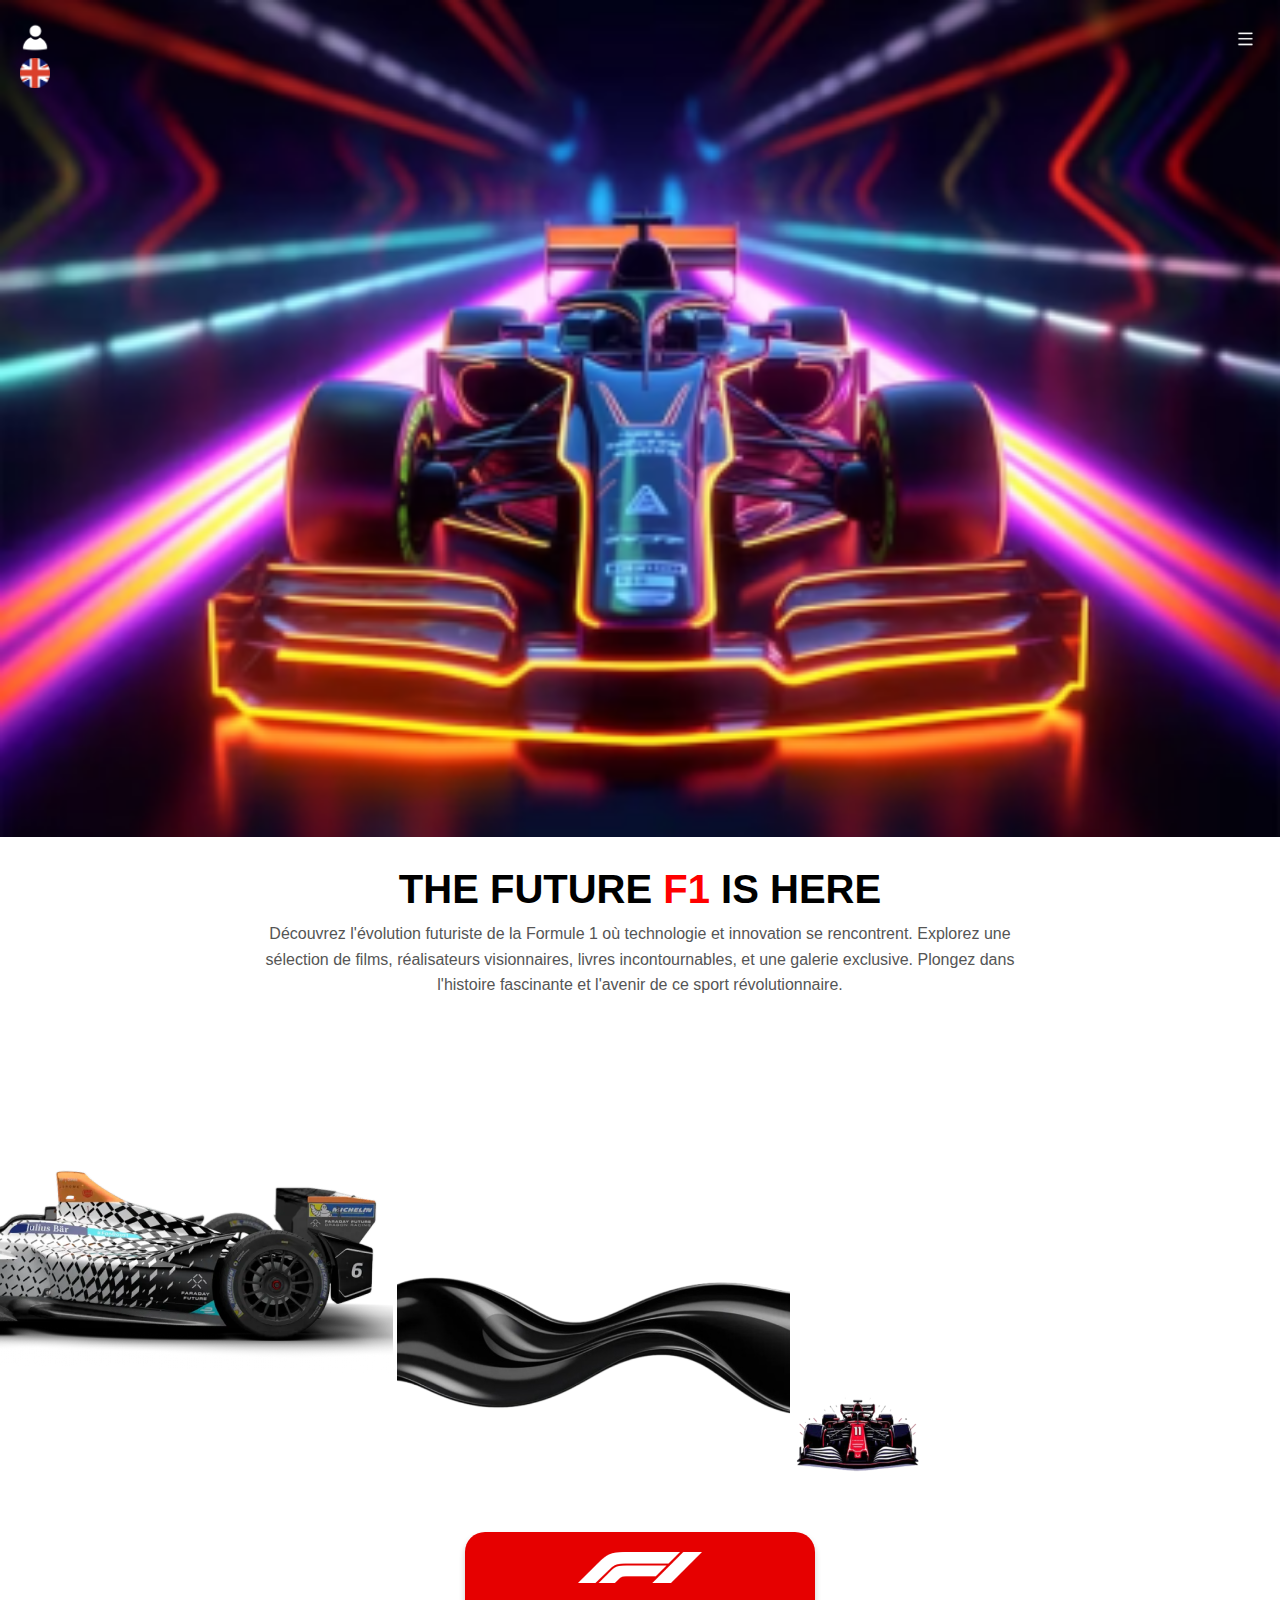
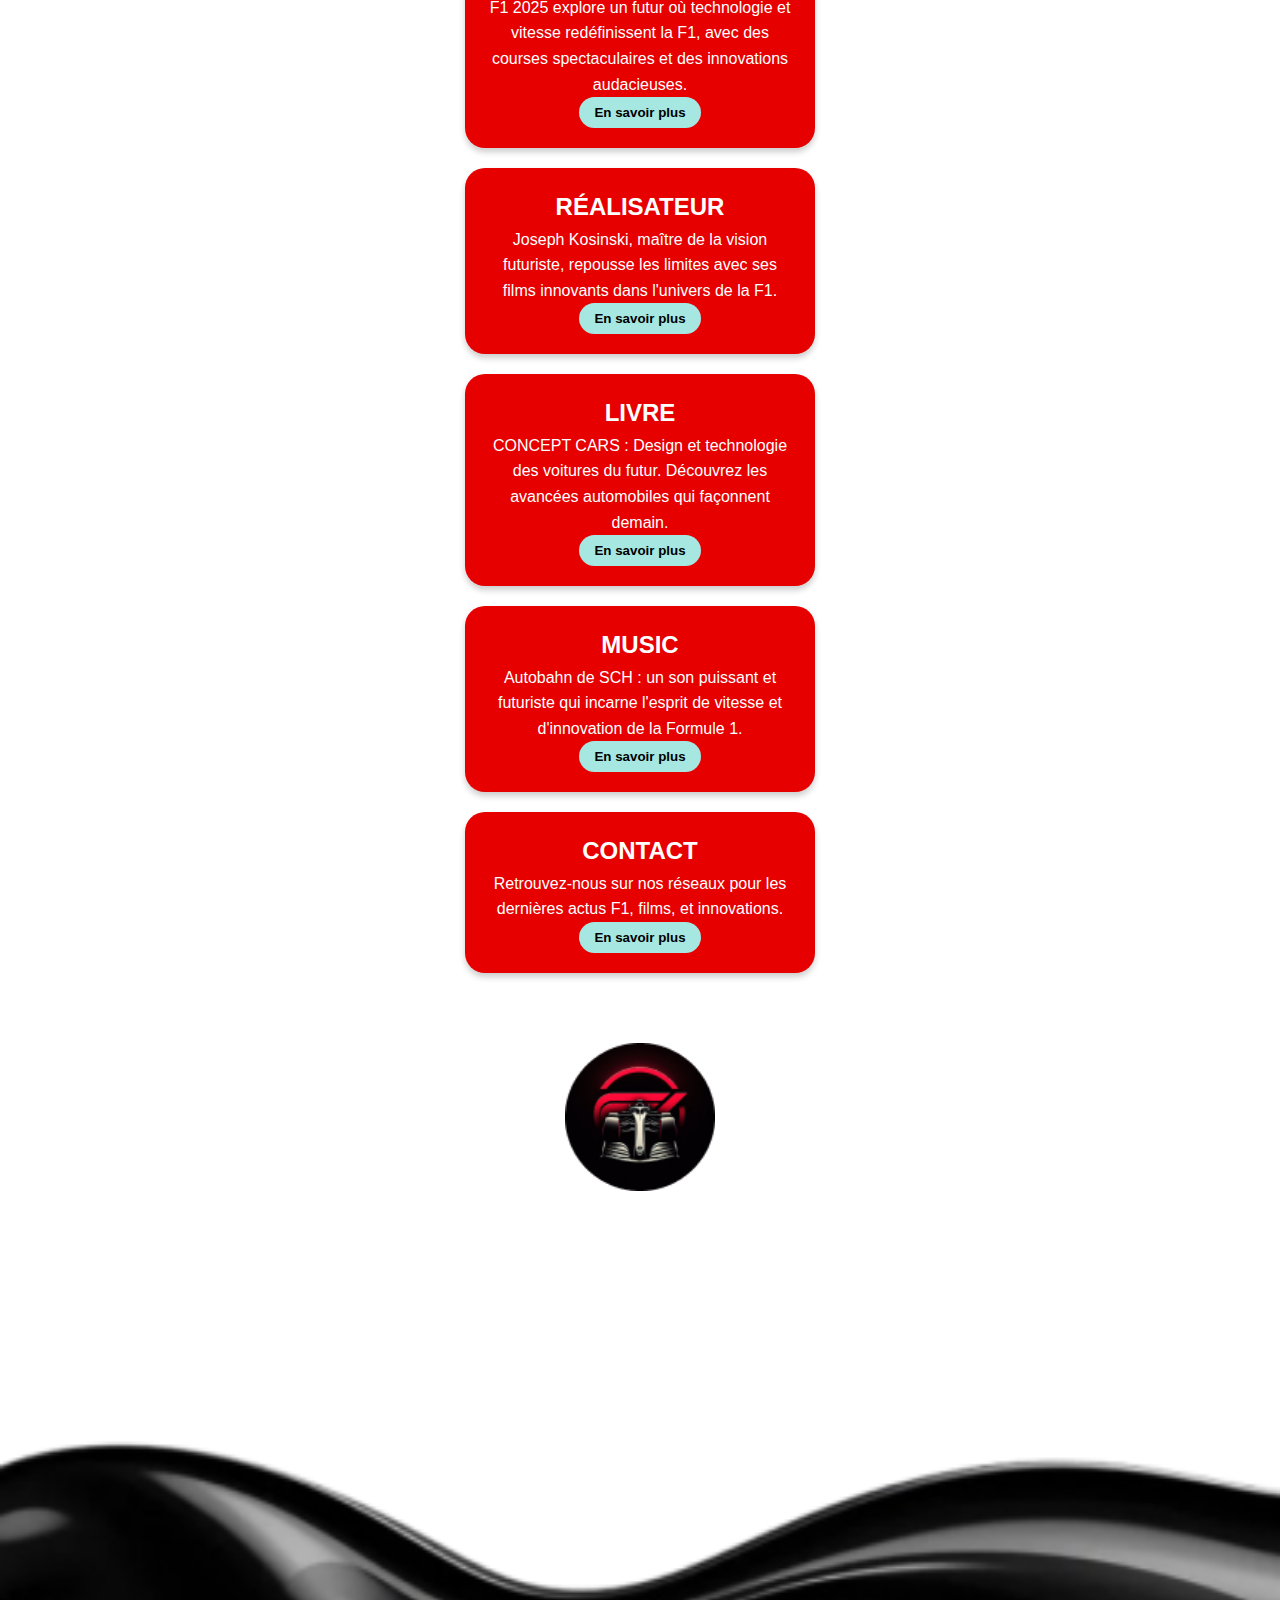
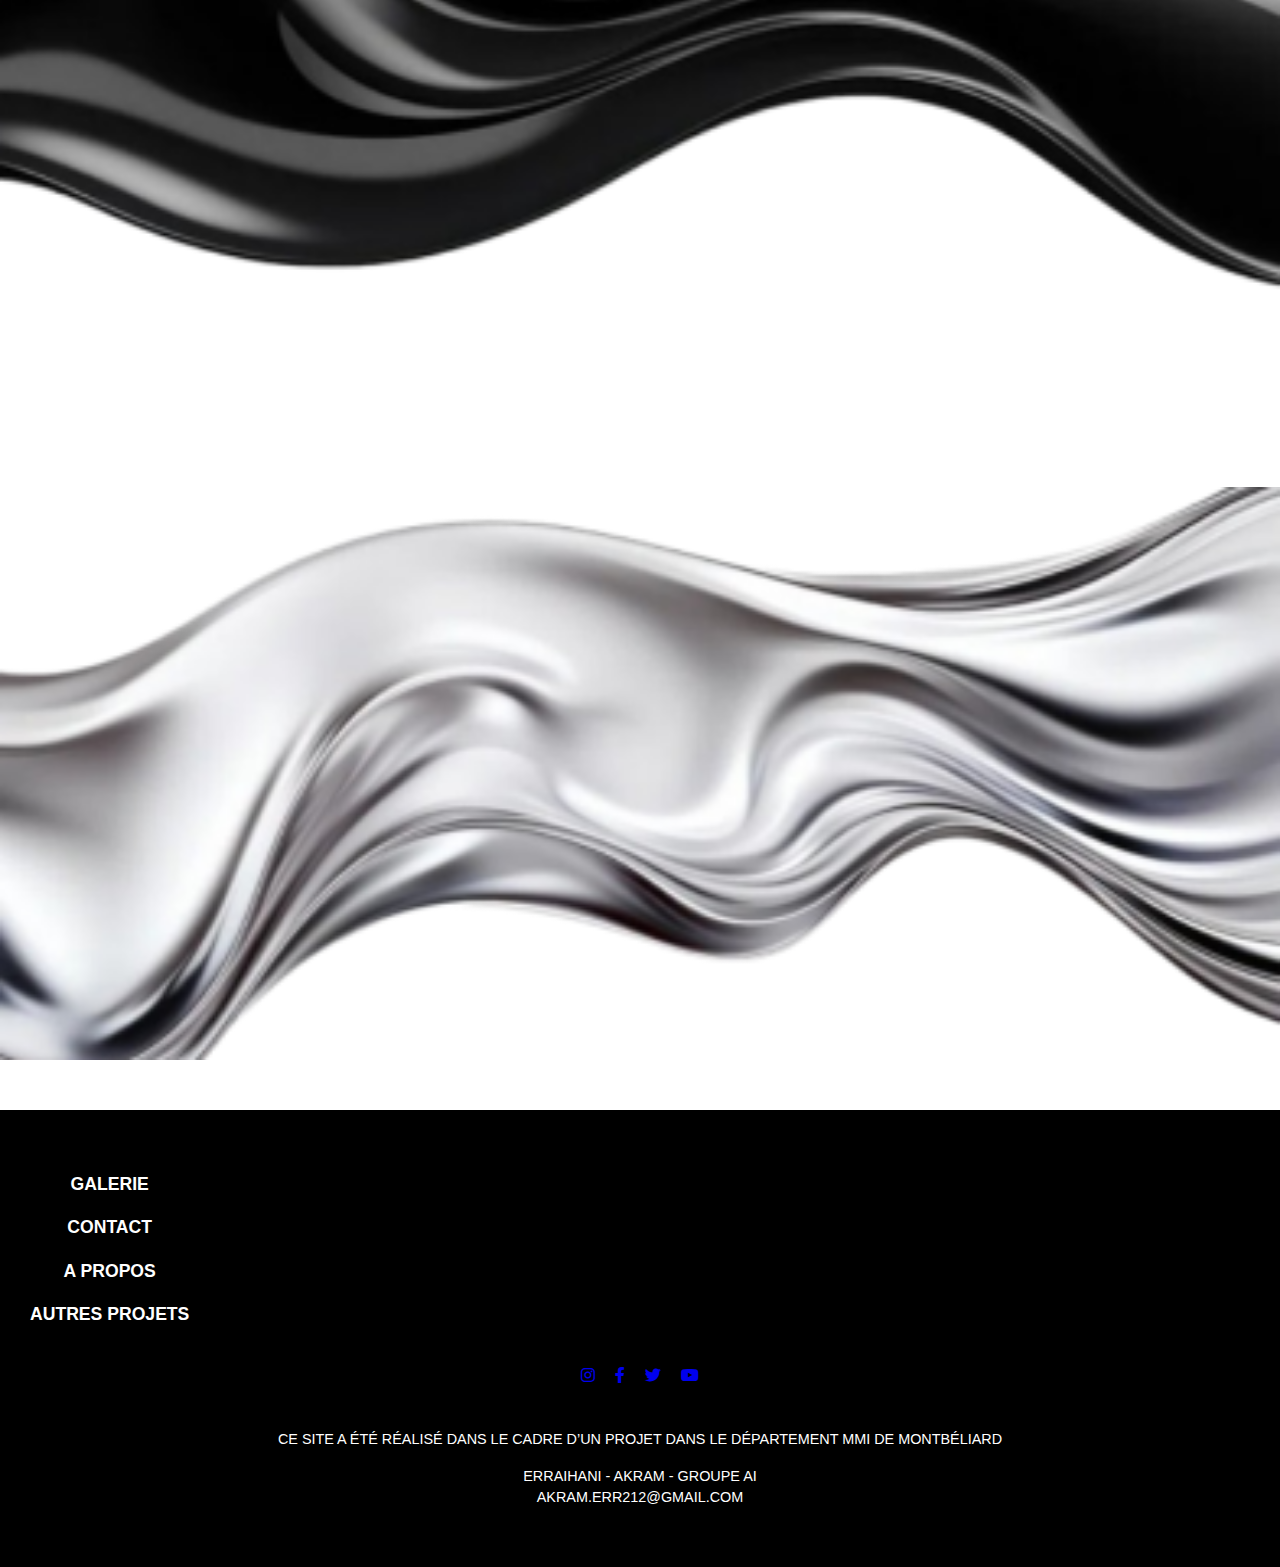
==== index.html @ 795fef28 "page 1" ====
<!DOCTYPE html>
<html lang="fr">
<head>
    <meta charset="UTF-8">
    <meta name="viewport" content="width=device-width, initial-scale=1.0">
    <title>The Future F1</title>
    <!-- Lien vers le CSS -->
    <link rel="stylesheet" href="src/css/style.css">
    <!-- Icônes FontAwesome -->
    <link rel="stylesheet" href="https://cdnjs.cloudflare.com/ajax/libs/font-awesome/6.0.0-beta3/css/all.min.css">
</head>
<body>
    <!-- Header -->
    <header>
        <div class="nav-left">
            <a href="#"><img src="assets/img/user-icon.png" alt="User" class="icon"></a>
            <a href="#"><img src="assets/img/flag.png" alt="Langue" class="icon"></a>
        </div>
        <div class="nav-right">
            <a href="#"><img src="assets/img/menu-icon.png" alt="Menu" class="icon"></a>
        </div>
    </header>

    <!-- Section Hero -->
    <section class="hero">
        <img src="assets/img/f1-car.png" alt="F1 Car" class="hero-image">
    </section>

    <!-- Texte Principal -->
    <section class="content">
        <h1>THE FUTURE <span class="highlight">F1</span> IS HERE</h1>
        <p>
            Découvrez l'évolution futuriste de la Formule 1 où technologie et innovation se rencontrent. 
            Explorez une sélection de films, réalisateurs visionnaires, livres incontournables, 
            et une galerie exclusive. Plongez dans l'histoire fascinante et l'avenir de ce sport révolutionnaire.
        </p>
    </section>

    <!-- Section Images Additionnelles -->
    <section class="additional-images">
        <img src="assets/img/car-side.png" alt="Voiture de côté" class="additional-image car-side">
        <img src="assets/img/black-wave.png" alt="Forme noire" class="additional-image wave">
        <img src="assets/img/f1-red-car.png" alt="Petite voiture F1 rouge" class="additional-image red-car">
    </section>

    <!-- Section Contenu Additionnel -->
    <section class="info-section">
        <div class="info-box">
            <h2><img src="assets/img/f1-logo.png" alt="F1 Logo"></h2>
            <p>
                F1 2025 explore un futur où technologie et vitesse redéfinissent la F1, 
                avec des courses spectaculaires et des innovations audacieuses.
            </p>
            <button class="info-button">En savoir plus</button>
        </div>

        <div class="info-box">
            <h2>RÉALISATEUR</h2>
            <p>
                Joseph Kosinski, maître de la vision futuriste, repousse les limites avec ses films 
                innovants dans l'univers de la F1.
            </p>
            <button class="info-button">En savoir plus</button>
        </div>

        <div class="info-box">
            <h2>LIVRE</h2>
            <p>
                CONCEPT CARS : Design et technologie des voitures du futur. Découvrez les avancées 
                automobiles qui façonnent demain.
            </p>
            <button class="info-button">En savoir plus</button>
        </div>

        <div class="info-box">
            <h2>MUSIC</h2>
            <p>
                Autobahn de SCH : un son puissant et futuriste qui incarne l'esprit de vitesse 
                et d'innovation de la Formule 1.
            </p>
            <button class="info-button">En savoir plus</button>
        </div>

        <div class="info-box">
            <h2>CONTACT</h2>
            <p>
                Retrouvez-nous sur nos réseaux pour les dernières actus F1, films, et innovations.
            </p>
            <button class="info-button">En savoir plus</button>
        </div>
    </section>

    <!-- Section Shapes et Logo -->
    <section class="shapes-logo">
        <img src="assets/img/site-logo.png" alt="Logo du site" class="site-logo">
        <img src="assets/img/black-wave.png" alt="Forme noire" class="shape wave-black">
        <img src="assets/img/gray-wave.png" alt="Forme grise" class="shape wave-gray">
    </section>

    <!-- Footer -->
    <footer>
        <nav class="footer-nav">
            <ul>
                <li>GALERIE</li>
                <li>CONTACT</li>
                <li>A PROPOS</li>
                <li>AUTRES PROJETS</li>
            </ul>
        </nav>
        <div class="footer-icons">
            <a href="#"><i class="fab fa-instagram"></i></a>
            <a href="#"><i class="fab fa-facebook-f"></i></a>
            <a href="#"><i class="fab fa-twitter"></i></a>
            <a href="#"><i class="fab fa-youtube"></i></a>
        </div>
        <p class="footer-text">
            CE SITE A ÉTÉ RÉALISÉ DANS LE CADRE D’UN PROJET DANS LE DÉPARTEMENT MMI DE MONTBÉLIARD
        </p>
        <p class="footer-credits">
            ERRAIHANI - AKRAM - GROUPE AI<br>
            AKRAM.ERR212@GMAIL.COM
        </p>
    </footer>
</body>
</html>
---- src/css/style.css ----
/* Réinitialisation des styles */
* {
    margin: 0;
    padding: 0;
    box-sizing: border-box;
    font-family: Arial, sans-serif;
}

body {
    background-color: #fff;
    color: #000;
    line-height: 1.6;
}

/* HEADER */
header {
    position: absolute;
    top: 0;
    left: 0;
    width: 100%;
    display: flex;
    justify-content: space-between;
    padding: 20px;
    z-index: 10;
}

.icon {
    cursor: pointer;
    display: block;
    width: 30px;
    height: auto;
}

/* SECTION HERO */
.hero-image {
    width: 100%;
    height: auto;
    display: block;
}

.content {
    text-align: center;
    padding: 20px;
}

.content h1 {
    font-size: 2.5rem;
    font-weight: bold;
}

.highlight {
    color: red;
}

.content p {
    font-size: 1rem;
    color: #555;
    max-width: 800px;
    margin: 0 auto;
}

/* SECTION WAVE ET LOGO */
.shapes-logo {
    display: flex;
    flex-direction: column;
    align-items: center;
    margin: 50px 0;
}

.shape {
    width: 100%;
    display: block;
}

.black-shape {
    margin-bottom: -50px; /* Ajustement de l'espacement */
}

.gray-shape {
    margin-top: -20px;
}

.site-logo {
    width: 150px;
    margin: -30px auto 0;
}

/* SECTION CONTENU ADDITIONNEL */
.info-section {
    display: flex;
    flex-direction: column;
    align-items: center;
    gap: 20px;
    padding: 50px 0;
}

.info-box {
    background-color: #e60000; /* Rouge vif */
    color: #fff;
    border-radius: 20px;
    padding: 20px;
    max-width: 350px;
    text-align: center;
    box-shadow: 0 4px 6px rgba(0, 0, 0, 0.2);
}

.info-button {
    background-color: #a6e7e1; /* Bleu clair */
    border-radius: 20px;
    border: none;
    padding: 8px 15px;
    font-weight: bold;
    cursor: pointer;
    transition: background-color 0.3s ease, transform 0.2s ease;
}

.info-button:hover {
    background-color: #87d2cb;
    transform: scale(1.05);
}

/* FOOTER */
footer {
    background-color: #000; /* Fond noir */
    color: #fff;
    padding: 60px 20px; /* Footer plus grand */
    display: flex;
    flex-direction: column;
    align-items: center;
    text-align: center;
}

/* Navigation avec texte aligné à gauche */
.footer-nav {
    display: flex;
    flex-direction: column;
    align-items: flex-start; /* Texte aligné à gauche */
    margin-left: 20px; /* Décalage à gauche */
    width: 100%; /* Prend toute la largeur */
}

.footer-nav ul {
    list-style: none;
    padding: 0;
}

.footer-nav li {
    margin-bottom: 15px; /* Espacement vertical */
    font-weight: bold;
    font-size: 1.1rem;
}

/* Icônes centrées */
.footer-icons {
    display: flex;
    justify-content: center; /* Icônes centrées */
    gap: 20px;
    margin: 20px 0;
}

.footer-icons a img {
    width: 30px;
    height: 30px;
    filter: invert(1); /* Rend les icônes blanches */
    transition: transform 0.3s ease;
}

.footer-icons a img:hover {
    transform: scale(1.2);
}

/* Texte additionnel */
.footer-text {
    margin-top: 20px; /* Espacement supplémentaire */
    font-size: 0.9rem;
    line-height: 1.6;
}

.footer-credits {
    margin-top: 15px;
    font-size: 0.9rem;
    line-height: 1.4;
}
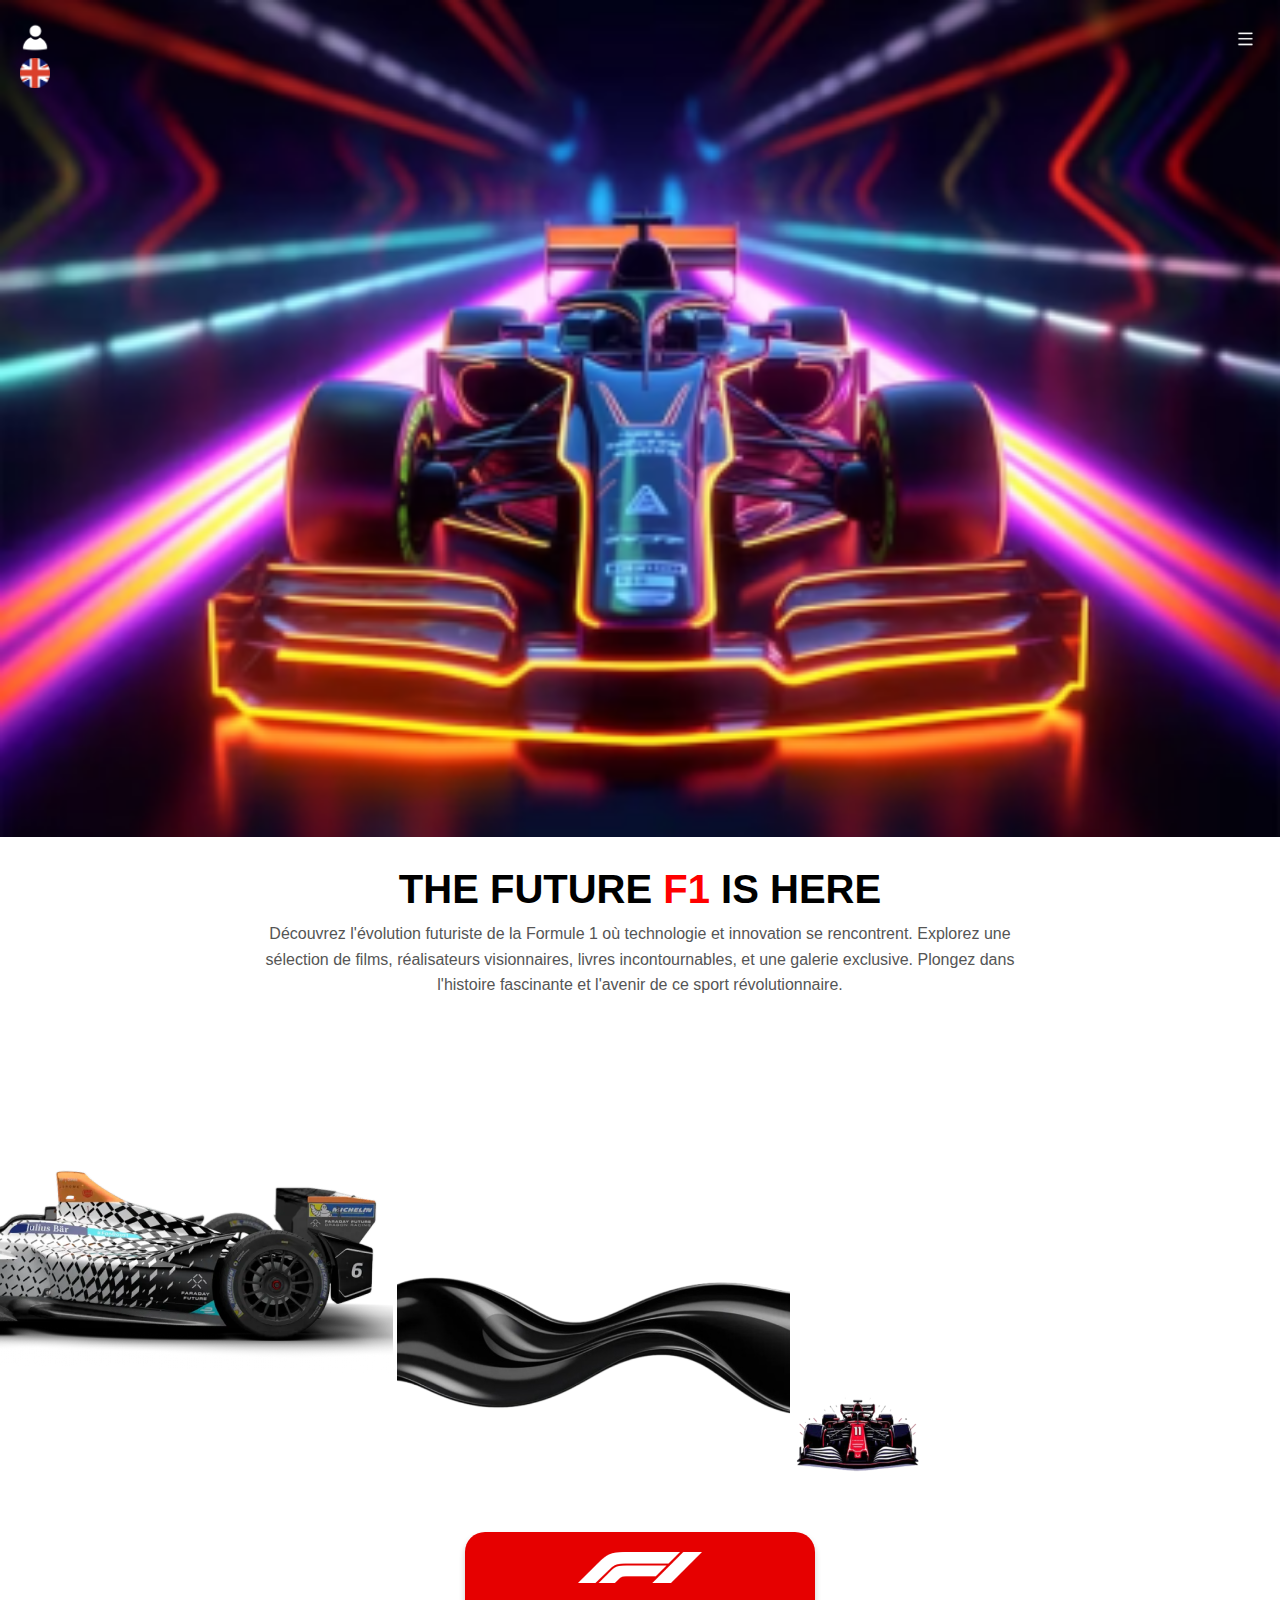
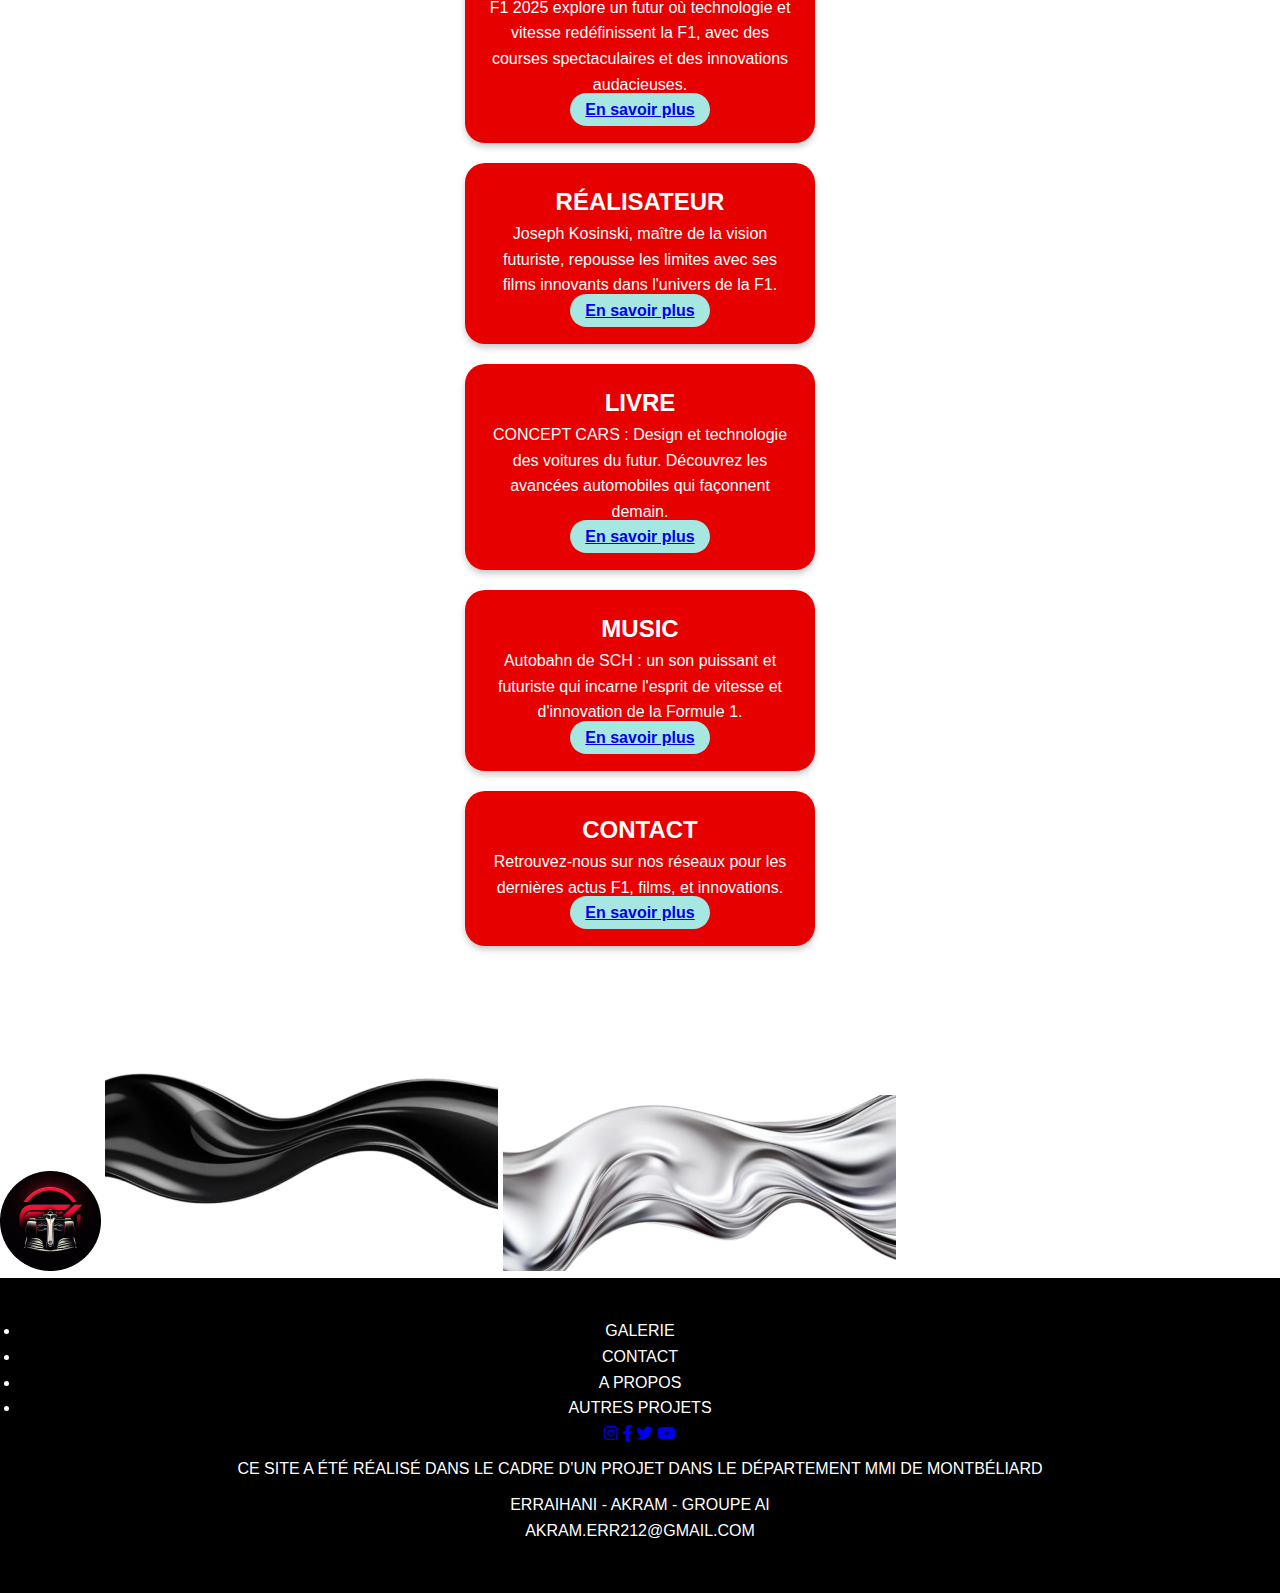
==== commit 3ad6909b: "site non reussi" ====
--- a/index.html
+++ b/index.html
@@ -43,54 +43,55 @@
         <img src="assets/img/f1-red-car.png" alt="Petite voiture F1 rouge" class="additional-image red-car">
     </section>
 
-    <!-- Section Contenu Additionnel -->
-    <section class="info-section">
-        <div class="info-box">
-            <h2><img src="assets/img/f1-logo.png" alt="F1 Logo"></h2>
-            <p>
-                F1 2025 explore un futur où technologie et vitesse redéfinissent la F1, 
-                avec des courses spectaculaires et des innovations audacieuses.
-            </p>
-            <button class="info-button">En savoir plus</button>
-        </div>
+   <!-- Section Contenu Additionnel -->
+<section class="info-section">
+    <div class="info-box">
+        <h2><img src="assets/img/f1-logo.png" alt="F1 Logo"></h2>
+        <p>
+            F1 2025 explore un futur où technologie et vitesse redéfinissent la F1, 
+            avec des courses spectaculaires et des innovations audacieuses.
+        </p>
+        <a href="f1-details.html" class="info-button">En savoir plus</a>
+    </div>
 
-        <div class="info-box">
-            <h2>RÉALISATEUR</h2>
-            <p>
-                Joseph Kosinski, maître de la vision futuriste, repousse les limites avec ses films 
-                innovants dans l'univers de la F1.
-            </p>
-            <button class="info-button">En savoir plus</button>
-        </div>
+    <div class="info-box">
+        <h2>RÉALISATEUR</h2>
+        <p>
+            Joseph Kosinski, maître de la vision futuriste, repousse les limites avec ses films 
+            innovants dans l'univers de la F1.
+        </p>
+        <a href="realisateur.html" class="info-button">En savoir plus</a>
+    </div>
 
-        <div class="info-box">
-            <h2>LIVRE</h2>
-            <p>
-                CONCEPT CARS : Design et technologie des voitures du futur. Découvrez les avancées 
-                automobiles qui façonnent demain.
-            </p>
-            <button class="info-button">En savoir plus</button>
-        </div>
+    <div class="info-box">
+        <h2>LIVRE</h2>
+        <p>
+            CONCEPT CARS : Design et technologie des voitures du futur. Découvrez les avancées 
+            automobiles qui façonnent demain.
+        </p>
+        <a href="livre.html" class="info-button">En savoir plus</a>
+    </div>
 
-        <div class="info-box">
-            <h2>MUSIC</h2>
-            <p>
-                Autobahn de SCH : un son puissant et futuriste qui incarne l'esprit de vitesse 
-                et d'innovation de la Formule 1.
-            </p>
-            <button class="info-button">En savoir plus</button>
-        </div>
+    <div class="info-box">
+        <h2>MUSIC</h2>
+        <p>
+            Autobahn de SCH : un son puissant et futuriste qui incarne l'esprit de vitesse 
+            et d'innovation de la Formule 1.
+        </p>
+        <a href="music.html" class="info-button">En savoir plus</a>
+    </div>
 
-        <div class="info-box">
-            <h2>CONTACT</h2>
-            <p>
-                Retrouvez-nous sur nos réseaux pour les dernières actus F1, films, et innovations.
-            </p>
-            <button class="info-button">En savoir plus</button>
-        </div>
-    </section>
+    <div class="info-box">
+        <h2>CONTACT</h2>
+        <p>
+            Retrouvez-nous sur nos réseaux pour les dernières actus F1, films, et innovations.
+        </p>
+        <a href="contact.html" class="info-button">En savoir plus</a>
+    </div>
+</section>
 
-    <!-- Section Shapes et Logo -->
+
+
     <section class="shapes-logo">
         <img src="assets/img/site-logo.png" alt="Logo du site" class="site-logo">
         <img src="assets/img/black-wave.png" alt="Forme noire" class="shape wave-black">
@@ -123,3 +124,4 @@
     </footer>
 </body>
 </html>
+
--- a/src/css/style.css
+++ b/src/css/style.css
@@ -31,6 +31,18 @@
     height: auto;
 }
 
+.back-link {
+    display: block;
+    font-size: 1.2rem;
+    color: red;
+    margin: 20px;
+    text-decoration: none;
+}
+
+.back-link:hover {
+    text-decoration: underline;
+}
+
 /* SECTION HERO */
 .hero-image {
     width: 100%;
@@ -59,32 +71,6 @@
     margin: 0 auto;
 }
 
-/* SECTION WAVE ET LOGO */
-.shapes-logo {
-    display: flex;
-    flex-direction: column;
-    align-items: center;
-    margin: 50px 0;
-}
-
-.shape {
-    width: 100%;
-    display: block;
-}
-
-.black-shape {
-    margin-bottom: -50px; /* Ajustement de l'espacement */
-}
-
-.gray-shape {
-    margin-top: -20px;
-}
-
-.site-logo {
-    width: 150px;
-    margin: -30px auto 0;
-}
-
 /* SECTION CONTENU ADDITIONNEL */
 .info-section {
     display: flex;
@@ -95,7 +81,7 @@
 }
 
 .info-box {
-    background-color: #e60000; /* Rouge vif */
+    background-color: #e60000;
     color: #fff;
     border-radius: 20px;
     padding: 20px;
@@ -105,7 +91,7 @@
 }
 
 .info-button {
-    background-color: #a6e7e1; /* Bleu clair */
+    background-color: #a6e7e1;
     border-radius: 20px;
     border: none;
     padding: 8px 15px;
@@ -121,63 +107,18 @@
 
 /* FOOTER */
 footer {
-    background-color: #000; /* Fond noir */
+    background-color: #000;
     color: #fff;
-    padding: 60px 20px; /* Footer plus grand */
-    display: flex;
-    flex-direction: column;
-    align-items: center;
+    padding: 40px 20px;
     text-align: center;
 }
 
-/* Navigation avec texte aligné à gauche */
-.footer-nav {
-    display: flex;
-    flex-direction: column;
-    align-items: flex-start; /* Texte aligné à gauche */
-    margin-left: 20px; /* Décalage à gauche */
-    width: 100%; /* Prend toute la largeur */
+footer p {
+    margin: 10px 0;
 }
 
-.footer-nav ul {
-    list-style: none;
-    padding: 0;
+.movie-poster {
+    max-width: 100%;
+    display: block;
+    margin: 20px auto;
 }
-
-.footer-nav li {
-    margin-bottom: 15px; /* Espacement vertical */
-    font-weight: bold;
-    font-size: 1.1rem;
-}
-
-/* Icônes centrées */
-.footer-icons {
-    display: flex;
-    justify-content: center; /* Icônes centrées */
-    gap: 20px;
-    margin: 20px 0;
-}
-
-.footer-icons a img {
-    width: 30px;
-    height: 30px;
-    filter: invert(1); /* Rend les icônes blanches */
-    transition: transform 0.3s ease;
-}
-
-.footer-icons a img:hover {
-    transform: scale(1.2);
-}
-
-/* Texte additionnel */
-.footer-text {
-    margin-top: 20px; /* Espacement supplémentaire */
-    font-size: 0.9rem;
-    line-height: 1.6;
-}
-
-.footer-credits {
-    margin-top: 15px;
-    font-size: 0.9rem;
-    line-height: 1.4;
-}
